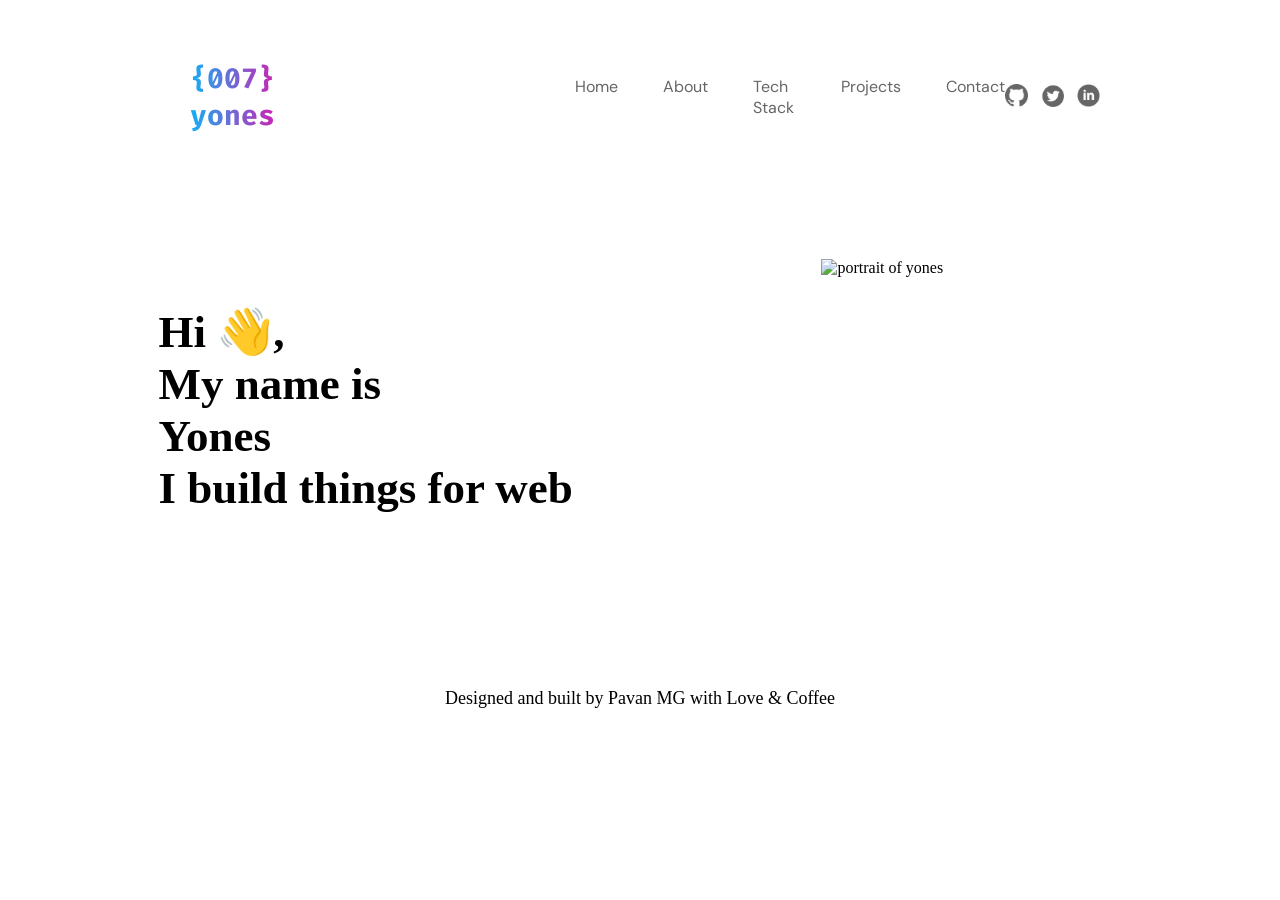
==== index.html @ 116aa629 "Added portrait image to home page, added footer and new section" ====
<!doctype html>
<html lang="en">
  <head>
    <meta charset="UTF-8" />
    <meta name="viewport" content="width=device-width, initial-scale=1.0" />
    <link rel="stylesheet" href="./css/base.css" />
    <title>Home</title>
  </head>
  <body>
    <header>
      <a class="logo" href="./index.html"
        > <strong> {007} <br />
        yones </strong>
      </a>

      <nav class="mainButtons">
        <ul>
          <li><a href="./index.html">Home </a></li>
          <li><a href="./pages/about.html">About</a></li>
          <li>
            <a href="./pages/techstack.html">Tech Stack</a>
          </li>
          <li>
            <a href="./pages/projects.html">Projects</a>
          </li>
          <li><a href="./pages/contact.html">Contact</a></li>
        </ul>
      </nav>

      <nav class="socialButtons">
        <ul>
          <li>
            <a href="https://github.com/yoneshussain" target="_blank"
              ><img src="./assets/githubicon.png" style="height: 23px;" alt="GitHub Profile"
            /></a>
          </li>
          <li>
            <a href="https://x.com/login" target="_blank"
              ><img src="./assets/twittericon.png" style="height: 23px;" alt="Twitter Profile"
            /></a>
          </li>
          <li>
            <a href="https://linkedin.com/yoneshussain" target="_blank"
              ><img src="./assets/linkedinicon.png" style="height: 23px;" alt="LinkedIn Profile"
            /></a>
          </li>
        </ul>
      </nav>
    </header>

    <section>
      <h1>
        Hi 👋, <br>
        My name is <br>
        Yones <br>
        I build things for web
      </h1>

      <img src="./assets/pawanmg.jpg" style="height: 300px; width: 300px;" alt="portrait of yones">
    </section>

    <footer>
      <p>Designed and built by Pavan MG with Love & Coffee</p>
    </footer>
  </body>
</html>
---- css/base.css ----
* {
    margin: 0px;
    padding: 0px;
}

@font-face {
    font-family: FiraCode;
    src: url(../assets/FiraCode-VariableFont_wght.ttf);
}

@font-face {
    font-family: DMSans;
    src: url(../assets/DMSans-VariableFont_opsz\,wght.ttf);
}

/* header & nav placement  */

header {
    display: flex;
    justify-content: space-around;
    align-items: center;
    margin-top: 60px;
    margin-right: 180px;
}

header ul {
    list-style-type: none;
}

header a {
    text-decoration: none;
    color: black;
}

.mainButtons ul{
    display: flex;
    gap: 45px;
    font-family: DMSans;
}

.socialButtons ul {
    display: flex;  
    gap: 13px;
}

.mainButtons a{
    color: #666666;
}

.logo {
    margin-right: 300px;
    margin-left: 190px;
    font-family: FiraCode;
    font-size: 28px;
      background: -webkit-linear-gradient(360deg, #13B0F5, #CA24B4);
  -webkit-background-clip: text;
  -webkit-text-fill-color: transparent;
}

/* section & footer placement, style */

section {
    display: flex;
    justify-content: space-evenly;
    height: 550px;
    align-items: center;
}

section h1 {
    margin-right: 90px;
    font-size: 45px;
}

footer {
    display: flex;
    justify-content: center;
    align-items: flex-end;
    height: 25px;
    font-size: 18px;
}
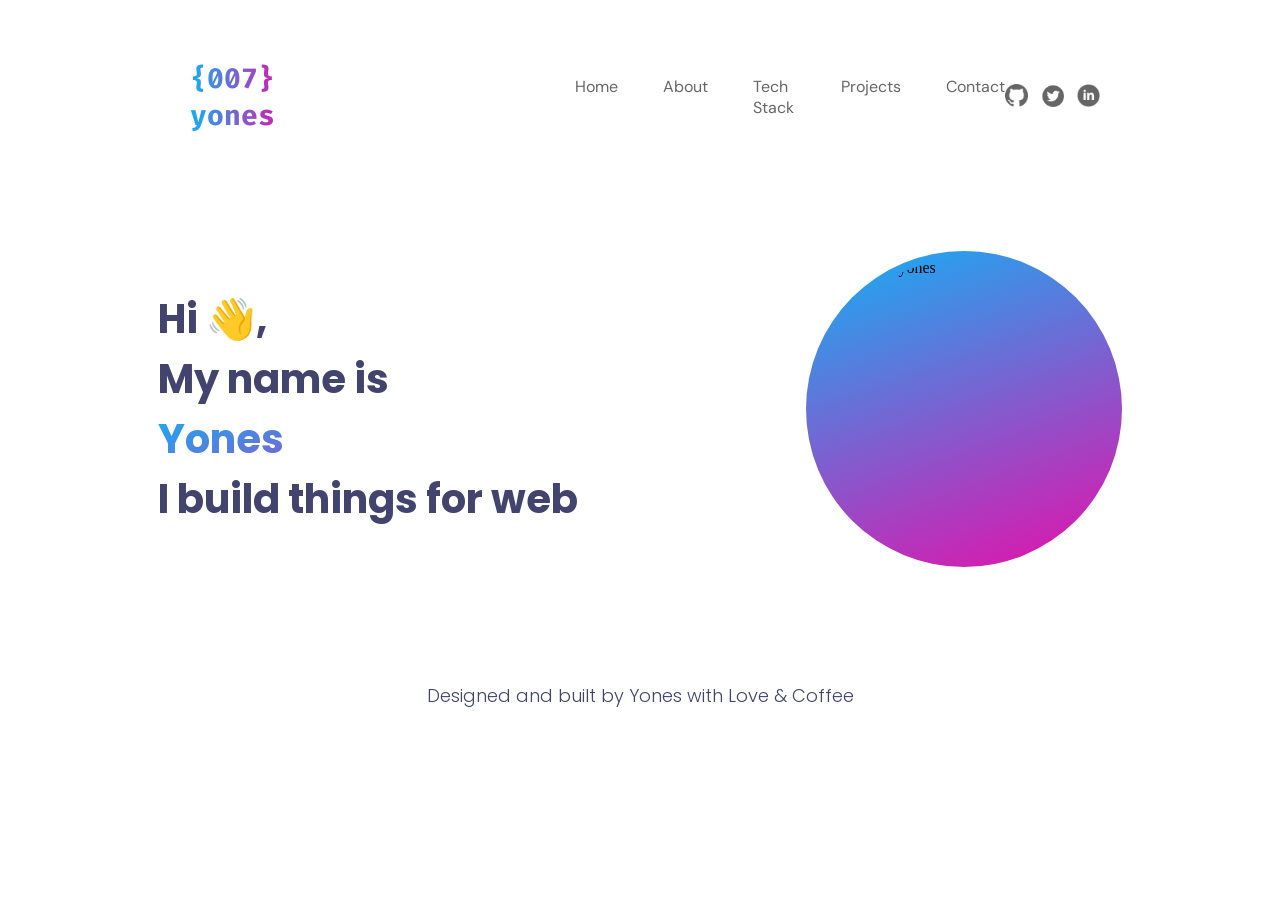
==== commit 33194614: "Added fonts and colors, gradients, etc" ====
--- a/index.html
+++ b/index.html
@@ -52,7 +52,7 @@
       <h1>
         Hi 👋, <br>
         My name is <br>
-        Yones <br>
+        <p>Yones </p>
         I build things for web
       </h1>
 
@@ -60,7 +60,7 @@
     </section>
 
     <footer>
-      <p>Designed and built by Pavan MG with Love & Coffee</p>
+      <p>Designed and built by Yones with Love & Coffee</p>
     </footer>
   </body>
 </html>
--- a/css/base.css
+++ b/css/base.css
@@ -11,6 +11,16 @@
 @font-face {
     font-family: DMSans;
     src: url(../assets/DMSans-VariableFont_opsz\,wght.ttf);
+}
+
+@font-face {
+    font-family: Poppins;
+    src: url(../assets/Poppins-Bold.ttf);
+}
+
+@font-face {
+    font-family: Poppins-light;
+    src: url(../assets/Poppins-Light.ttf);
 }
 
 /* header & nav placement  */
@@ -52,9 +62,9 @@
     margin-left: 190px;
     font-family: FiraCode;
     font-size: 28px;
-      background: -webkit-linear-gradient(360deg, #13B0F5, #CA24B4);
-  -webkit-background-clip: text;
-  -webkit-text-fill-color: transparent;
+    background: -webkit-linear-gradient(360deg, #13B0F5, #CA24B4);
+    background-clip: text;
+    -webkit-text-fill-color: transparent;
 }
 
 /* section & footer placement, style */
@@ -67,8 +77,25 @@
 }
 
 section h1 {
-    margin-right: 90px;
-    font-size: 45px;
+    margin-right: 70px;
+    font-family: Poppins;
+    font-size: 40px;
+    color: #42446E;
+}
+
+section h1 p {
+    background: linear-gradient(160deg, #13B0F5, #E70FAA);
+    background-clip: text;
+    color: transparent;
+}
+
+section img {
+    border: 0px double black;
+    padding: 0.5rem;
+    border-radius: 300px;
+    background-image: linear-gradient(160deg, #13B0F5, #E70FAA);
+    background-origin: border-box;
+    background-clip: padding-box, border-box;
 }
 
 footer {
@@ -76,5 +103,7 @@
     justify-content: center;
     align-items: flex-end;
     height: 25px;
+    font-family: Poppins-light;
     font-size: 18px;
+    color: #42446E;
 }
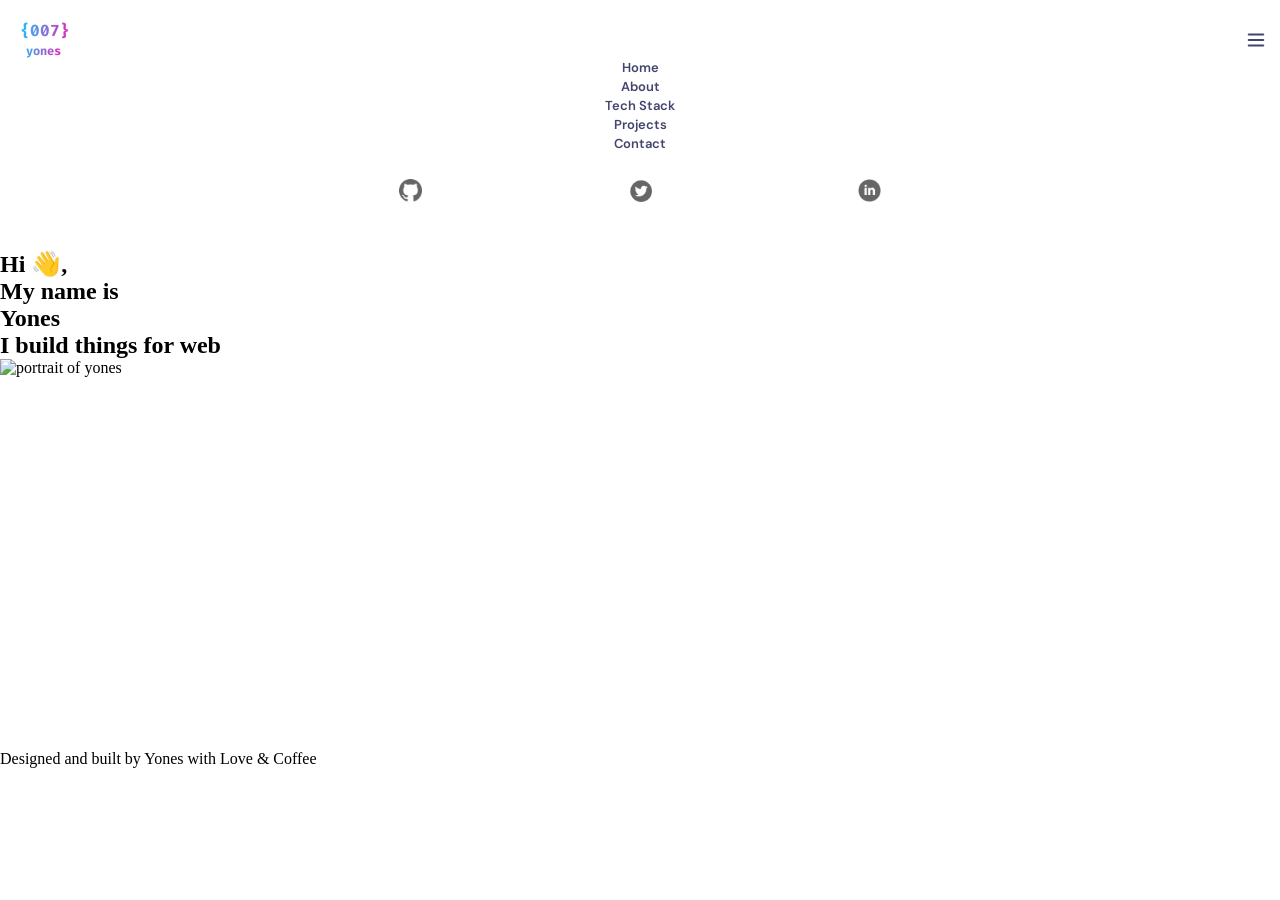
==== commit 5b832f79: "updated whole system + fixed pages, started with mobile first layout" ====
--- a/index.html
+++ b/index.html
@@ -7,59 +7,74 @@
     <title>Home</title>
   </head>
   <body>
-    <header>
-      <a class="logo" href="./index.html"
-        > <strong> {007} <br />
-        yones </strong>
-      </a>
-
-      <nav class="mainButtons">
-        <ul>
-          <li><a href="./index.html">Home </a></li>
-          <li><a href="./pages/about.html">About</a></li>
+    <header class="navbar">
+      <nav class="menu-top">
+        <ul class="logo">
           <li>
-            <a href="./pages/techstack.html">Tech Stack</a>
+            <a class="logo-top" href="./index.html">{007}</a>
           </li>
           <li>
-            <a href="./pages/projects.html">Projects</a>
+            <a class="logo-btm" href="./index.html">yones</a>
           </li>
-          <li><a href="./pages/contact.html">Contact</a></li>
         </ul>
+
+       <input type="image" src="./assets/hamburger.svg" class="hamburger">
       </nav>
 
-      <nav class="socialButtons">
-        <ul>
-          <li>
-            <a href="https://github.com/yoneshussain" target="_blank"
-              ><img src="./assets/githubicon.png" style="height: 23px;" alt="GitHub Profile"
-            /></a>
-          </li>
-          <li>
-            <a href="https://x.com/login" target="_blank"
-              ><img src="./assets/twittericon.png" style="height: 23px;" alt="Twitter Profile"
-            /></a>
-          </li>
-          <li>
-            <a href="https://linkedin.com/yoneshussain" target="_blank"
-              ><img src="./assets/linkedinicon.png" style="height: 23px;" alt="LinkedIn Profile"
-            /></a>
-          </li>
-        </ul>
+      <nav class="menu-mid">
+        <a href="./index.html" class="links">Home </a>
+        <a href="./pages/about.html" class="links">About</a>
+
+        <a href="./pages/techstack.html" class="links">Tech Stack</a>
+
+        <a href="./pages/projects.html" class="links">Projects</a>
+
+        <a href="./pages/contact.html" class="links">Contact</a>
+      </nav>
+
+      <nav class="menu-btm">
+        <a href="https://github.com/yoneshussain" target="_blank"
+          ><img
+            src="./assets/githubicon.png"
+            style="height: 23px"
+            alt="GitHub Profile"
+            class="socials"
+        /></a>
+
+        <a href="https://x.com/login" target="_blank"
+          ><img
+            src="./assets/twittericon.png"
+            style="height: 23px"
+            alt="Twitter Profile"
+            class="socials"
+        /></a>
+
+        <a href="https://linkedin.com/yoneshussain" target="_blank"
+          ><img
+            src="./assets/linkedinicon.png"
+            style="height: 23px"
+            alt="LinkedIn Profile"
+            class="socials"
+        /></a>
       </nav>
     </header>
 
-    <section>
+    <section class="home-info">
       <h1>
-        Hi 👋, <br>
-        My name is <br>
-        <p>Yones </p>
+        Hi 👋, <br />
+        My name is <br />
+        <p>Yones</p>
         I build things for web
       </h1>
 
-      <img src="./assets/pawanmg.jpg" style="height: 300px; width: 300px;" alt="portrait of yones">
+      <img
+        src="./assets/pawanmg.jpg"
+        class="portrait"
+        alt="portrait of yones"
+      />
     </section>
 
-    <footer>
+    <footer class="footer">
       <p>Designed and built by Yones with Love & Coffee</p>
     </footer>
   </body>
--- a/css/base.css
+++ b/css/base.css
@@ -1,6 +1,7 @@
-* {
-    margin: 0px;
-    padding: 0px;
+:root {
+    --black: #42446E;
+    --blue: #00C0FD;
+    --pink: #E70FAA;
 }
 
 @font-face {
@@ -23,87 +24,105 @@
     src: url(../assets/Poppins-Light.ttf);
 }
 
-/* header & nav placement  */
-
-header {
-    display: flex;
-    justify-content: space-around;
-    align-items: center;
-    margin-top: 60px;
-    margin-right: 180px;
+* {
+    margin: 0;
+    padding: 0;
+    box-sizing: border-box;
+            list-style-type: none;
+        text-decoration: none;
 }
 
-header ul {
-    list-style-type: none;
+body {
+    display: grid;
+    grid-template-columns: 1fr;
+    grid-template-rows: 250px 500px 100px;
+    grid-template-areas: 
+                          "navbar"
+                          "home-info"
+                          "footer";
+
 }
 
-header a {
-    text-decoration: none;
-    color: black;
+/* navigation bar */
+
+.navbar {
+    grid-area: navbar;
+    display: flex;
+    flex-direction: column;
+    align-items: center;
+
 }
 
-.mainButtons ul{
+/* logo */
+
+.menu-top {
     display: flex;
-    gap: 45px;
-    font-family: DMSans;
+    width: 100%;
+    align-items: center;
+
+    & .logo {
+        opacity: 0.9;
+        padding: 20px 0px 0px 20px;
+    }
+
+    & .logo-btm {
+        font-size: 12px;
+        padding-left: 5.5px;
+    }
+
+    & .logo a {
+        font-family: FiraCode;
+        font-weight: 700;
+        background-image: linear-gradient(280deg, var(--pink),var(--blue));
+        background-clip: text;
+        color: transparent;
+    }
+
+/* hamburger */
+
+& .hamburger {
+    height: 22px;
+    margin-left: auto;
+    margin-right: 13px;
+    margin-top: 20px;
 }
 
-.socialButtons ul {
-    display: flex;  
-    gap: 13px;
 }
 
-.mainButtons a{
-    color: #666666;
+/* Pages */
+
+.menu-mid {
+    display: flex;
+    flex-direction: column;
+    align-items: center;
+    gap: 2px;
+
+    & .links {
+        font-family: DMSans;
+        color: var(--black);
+        font-weight: 600;
+        font-size: 13px;
+    }
 }
 
-.logo {
-    margin-right: 300px;
-    margin-left: 190px;
-    font-family: FiraCode;
-    font-size: 28px;
-    background: -webkit-linear-gradient(360deg, #13B0F5, #CA24B4);
-    background-clip: text;
-    -webkit-text-fill-color: transparent;
+/* Socials */
+
+.menu-btm {
+    display: flex;
+    justify-content: space-evenly;
+    align-items: center;
+    width: 70%;;
+    height: 80px;
 }
 
-/* section & footer placement, style */
-
-section {
-    display: flex;
-    justify-content: space-evenly;
-    height: 550px;
-    align-items: center;
+.home-info {
+    grid-area: home-info;
 }
 
-section h1 {
-    margin-right: 70px;
-    font-family: Poppins;
-    font-size: 40px;
-    color: #42446E;
+.footer {
+    grid-area: footer;
 }
 
-section h1 p {
-    background: linear-gradient(160deg, #13B0F5, #E70FAA);
-    background-clip: text;
-    color: transparent;
-}
-
-section img {
-    border: 0px double black;
-    padding: 0.5rem;
-    border-radius: 300px;
-    background-image: linear-gradient(160deg, #13B0F5, #E70FAA);
-    background-origin: border-box;
-    background-clip: padding-box, border-box;
-}
-
-footer {
-    display: flex;
-    justify-content: center;
-    align-items: flex-end;
-    height: 25px;
-    font-family: Poppins-light;
-    font-size: 18px;
-    color: #42446E;
+.portrait {
+    width: 150px;
 }
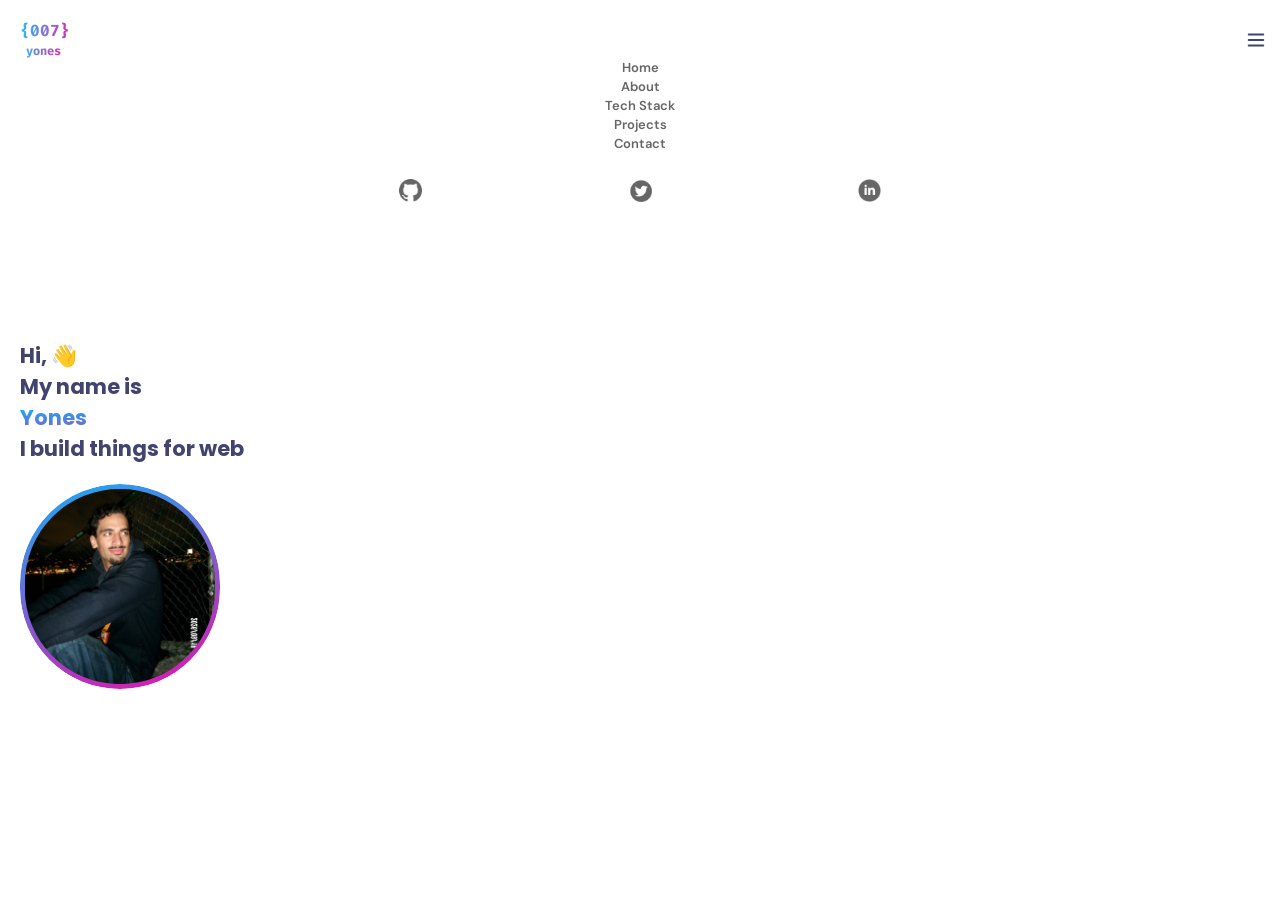
==== commit a4103d80: "finished about me page + minor changes to base" ====
--- a/index.html
+++ b/index.html
@@ -18,7 +18,12 @@
           </li>
         </ul>
 
-       <input type="image" src="./assets/hamburger.svg" class="hamburger">
+        <input
+          type="image"
+          src="./assets/hamburger.svg"
+          class="hamburger"
+          alt="menu-icon"
+        />
       </nav>
 
       <nav class="menu-mid">
@@ -33,7 +38,10 @@
       </nav>
 
       <nav class="menu-btm">
-        <a href="https://github.com/yoneshussain" target="_blank"
+        <a
+          href="https://github.com/yoneshussain"
+          target="_blank"
+          class="socialicons"
           ><img
             src="./assets/githubicon.png"
             style="height: 23px"
@@ -41,7 +49,7 @@
             class="socials"
         /></a>
 
-        <a href="https://x.com/login" target="_blank"
+        <a href="https://x.com/login" target="_blank" class="socialicons"
           ><img
             src="./assets/twittericon.png"
             style="height: 23px"
@@ -49,7 +57,10 @@
             class="socials"
         /></a>
 
-        <a href="https://linkedin.com/yoneshussain" target="_blank"
+        <a
+          href="https://linkedin.com/yoneshussain"
+          target="_blank"
+          class="socialicons"
           ><img
             src="./assets/linkedinicon.png"
             style="height: 23px"
@@ -59,23 +70,19 @@
       </nav>
     </header>
 
-    <section class="home-info">
-      <h1>
-        Hi 👋, <br />
-        My name is <br />
-        <p>Yones</p>
-        I build things for web
-      </h1>
+    <main class="home-info">
+      <ul class="home-text">
+        <li class="main-text">Hi, 👋</li>
+        <li class="main-text">My name is</li>
+        <li class="main-text text-name">Yones</li>
+        <li class="main-text">I build things for web</li>
+      </ul>
 
-      <img
-        src="./assets/pawanmg.jpg"
-        class="portrait"
-        alt="portrait of yones"
-      />
-    </section>
-
-    <footer class="footer">
-      <p>Designed and built by Yones with Love & Coffee</p>
-    </footer>
+        <img
+          src="./assets/yones-portrait.jpeg"
+          class="portrait"
+          alt="portrait of yones"
+        />
+    </main>
   </body>
 </html>
--- a/css/base.css
+++ b/css/base.css
@@ -2,6 +2,7 @@
     --black: #42446E;
     --blue: #00C0FD;
     --pink: #E70FAA;
+    --gray: #666666;
 }
 
 @font-face {
@@ -35,12 +36,11 @@
 body {
     display: grid;
     grid-template-columns: 1fr;
-    grid-template-rows: 250px 500px 100px;
+    grid-template-rows: 250px 400px;
     grid-template-areas: 
                           "navbar"
-                          "home-info"
-                          "footer";
-
+                          "home-info";
+                          gap: 70px;
 }
 
 /* navigation bar */
@@ -85,6 +85,7 @@
     margin-left: auto;
     margin-right: 13px;
     margin-top: 20px;
+    filter: brightness(0) saturate(100%) invert(26%) sepia(12%) saturate(1798%) hue-rotate(199deg) brightness(97%) contrast(93%);
 }
 
 }
@@ -99,11 +100,12 @@
 
     & .links {
         font-family: DMSans;
-        color: var(--black);
+        color: var(--gray);
         font-weight: 600;
         font-size: 13px;
     }
 }
+
 
 /* Socials */
 
@@ -113,16 +115,47 @@
     align-items: center;
     width: 70%;;
     height: 80px;
+
+    &  .socialicons img {
+filter: brightness(0) saturate(100%) invert(36%) sepia(0%) saturate(2759%) hue-rotate(136deg) brightness(100%) contrast(72%);
 }
+}
+
+
+/* Home Information / Main content */
 
 .home-info {
     grid-area: home-info;
+    margin: 20px 0px 0px 20px;
 }
 
-.footer {
-    grid-area: footer;
+.home-text {
+    display: flex;
+    flex-direction: column;
+    margin-bottom: 20px;
 }
 
+.main-text {
+    font-size: 21px;
+    font-family: Poppins;
+    font-weight: 600;
+    color: var(--black);
+}
+
+.text-name{
+    background-image: linear-gradient(179deg, var(--blue), var(--pink));
+    background-clip: text;
+    color: transparent;
+}
+
+
 .portrait {
-    width: 150px;
-}+    width: 200px;
+    border: 0px double black;
+    padding: 0.3rem;
+    border-radius: 300px;
+    background-image: linear-gradient(160deg, #13B0F5, #E70FAA);
+    background-origin: border-box;
+    background-clip: padding-box, border-box;
+}
+
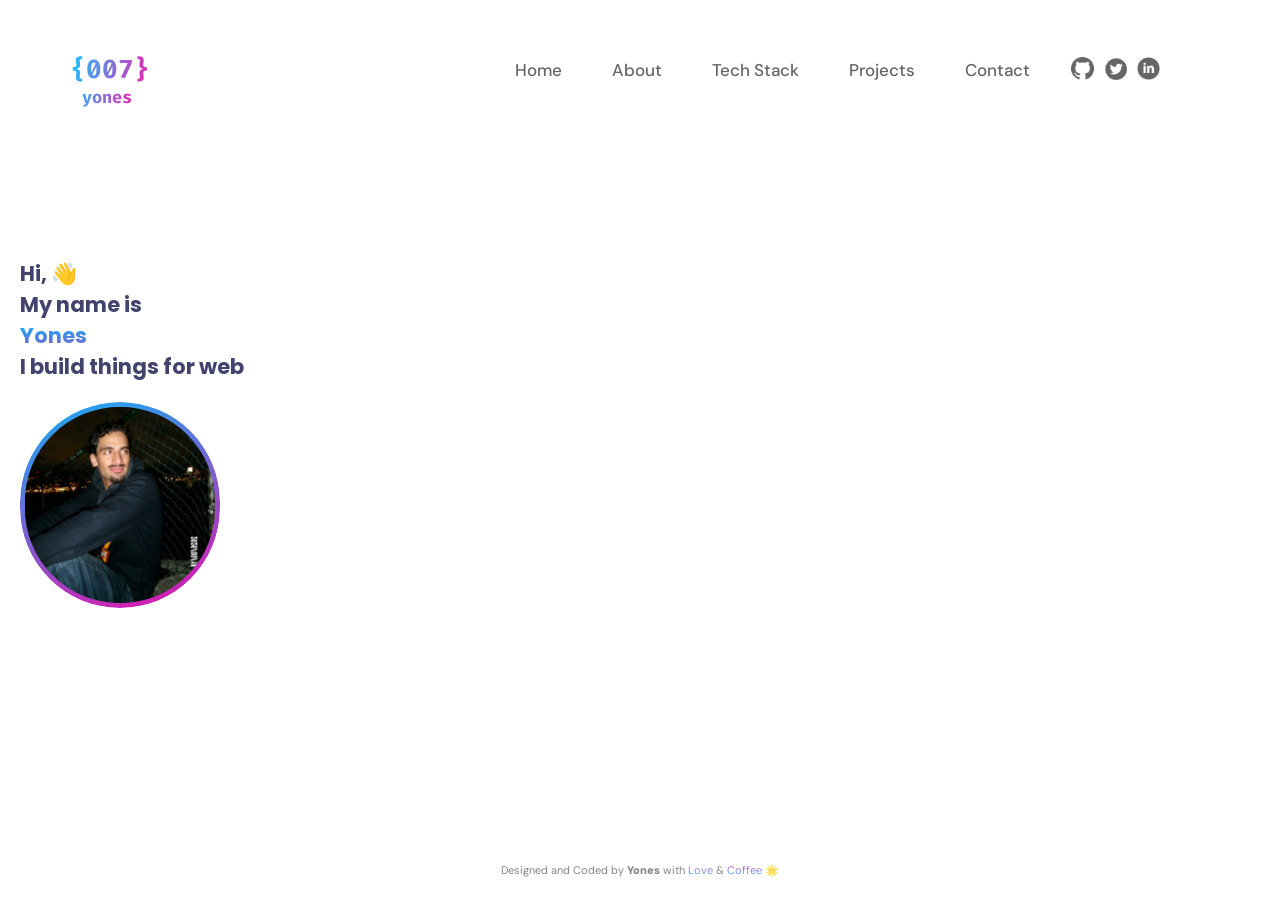
==== commit b06de676: "added media queries to base" ====
--- a/index.html
+++ b/index.html
@@ -78,11 +78,19 @@
         <li class="main-text">I build things for web</li>
       </ul>
 
-        <img
-          src="./assets/yones-portrait.jpeg"
-          class="portrait"
-          alt="portrait of yones"
-        />
+      <img
+        src="./assets/yones-portrait.jpeg"
+        class="portrait"
+        alt="portrait of yones"
+      />
     </main>
+
+    <footer class="footer">
+      <p>
+        Designed and Coded by <span class="footer-name">Yones</span> with
+        <span class="footer-grad">Love</span> &
+        <span class="footer-grad"> Coffee</span> 🌟
+      </p>
+    </footer>
   </body>
 </html>
--- a/css/base.css
+++ b/css/base.css
@@ -36,11 +36,13 @@
 body {
     display: grid;
     grid-template-columns: 1fr;
-    grid-template-rows: 250px 400px;
+    grid-template-rows: 250px auto auto;
+    min-height: 100vh;
     grid-template-areas: 
                           "navbar"
-                          "home-info";
-                          gap: 70px;
+                          "home-info"
+                          "footer";
+                          gap: 20px;
 }
 
 /* navigation bar */
@@ -127,6 +129,9 @@
 .home-info {
     grid-area: home-info;
     margin: 20px 0px 0px 20px;
+    display: flex;
+    flex-direction: column;
+    justify-content: center;
 }
 
 .home-text {
@@ -159,3 +164,78 @@
     background-clip: padding-box, border-box;
 }
 
+
+/* FOOTER */
+
+.footer {
+    grid-area: footer;
+    display: flex;
+    justify-content: center;    
+margin-top: auto;    
+font-size: 11px;
+font-family: DMSans;
+padding-bottom: 23px;
+color: var(--gray);
+opacity: 0.8;
+
+& .footer-name {
+    font-weight: 900;
+}
+
+& .footer-grad {
+            background-image: linear-gradient(180deg, var(--pink),var(--blue));
+        background-clip: text;
+        color: transparent;
+}
+}
+
+/* MEDIA QUERIES */
+
+@media (min-width: 980px) {
+    
+    body {
+    grid-template-rows: 140px auto auto;
+}
+    .navbar {
+        flex-direction: row;
+        justify-content: space-between;
+    }
+
+    .menu-mid {
+        flex-direction: row;
+        margin-left: auto;
+        gap: 50px;
+        padding-right: 130px;
+
+        & .links {
+            font-size: 17px;
+            font-weight: 500;
+        }
+    }
+
+    .hamburger {
+        display: none;
+    }
+
+    .menu-top {
+        width: 0%;
+        margin-left: 50px;
+
+        & .logo-top {
+            font-size: 26px;
+    }
+
+    & .logo-btm {
+        font-size: 17px;
+        padding-left: 12px;
+    }
+    }
+
+    .menu-btm {
+        justify-content: flex-end;
+        width: 0;
+        gap: 10px;
+        margin-right: 120px;
+    }
+    
+}
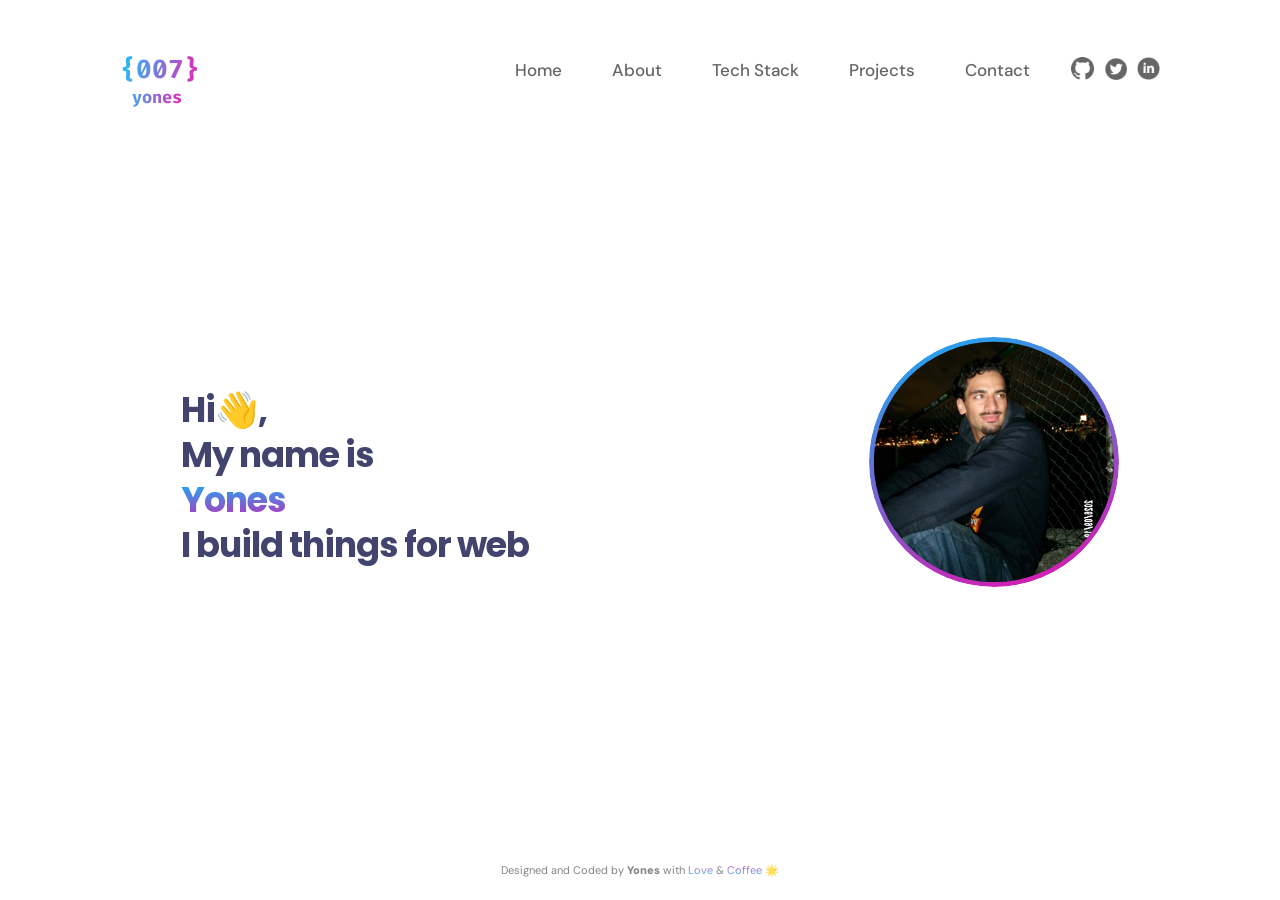
==== commit 5e7097b4: "fully developed desktop about page + semantic changes" ====
--- a/index.html
+++ b/index.html
@@ -72,7 +72,7 @@
 
     <main class="home-info">
       <ul class="home-text">
-        <li class="main-text">Hi, 👋</li>
+        <li class="main-text">Hi👋,</li>
         <li class="main-text">My name is</li>
         <li class="main-text text-name">Yones</li>
         <li class="main-text">I build things for web</li>
--- a/css/base.css
+++ b/css/base.css
@@ -38,6 +38,7 @@
     grid-template-columns: 1fr;
     grid-template-rows: 250px auto auto;
     min-height: 100vh;
+    width: 100%;
     grid-template-areas: 
                           "navbar"
                           "home-info"
@@ -143,7 +144,6 @@
 .main-text {
     font-size: 21px;
     font-family: Poppins;
-    font-weight: 600;
     color: var(--black);
 }
 
@@ -171,19 +171,19 @@
     grid-area: footer;
     display: flex;
     justify-content: center;    
-margin-top: auto;    
-font-size: 11px;
-font-family: DMSans;
-padding-bottom: 23px;
-color: var(--gray);
-opacity: 0.8;
+    margin-top: auto;    
+    font-size: 11px;
+    font-family: DMSans;
+    padding-bottom: 23px;
+    color: var(--gray);
+    opacity: 0.8;
 
 & .footer-name {
     font-weight: 900;
 }
 
 & .footer-grad {
-            background-image: linear-gradient(180deg, var(--pink),var(--blue));
+        background-image: linear-gradient(180deg, var(--pink),var(--blue));
         background-clip: text;
         color: transparent;
 }
@@ -191,17 +191,82 @@
 
 /* MEDIA QUERIES */
 
-@media (min-width: 980px) {
+
+
+@media (min-width: 700px) {
+
+        .home-info {
+        flex-direction: row;
+        align-items: end;
+        justify-content: space-evenly;
+        padding-bottom: 100px;
+    }
+
+
+    .main-text {
+        font-size: 30px;
+        padding-right: 180px;
+        letter-spacing: -1px;
+        line-height: 40px;
+    }
+
+    .portrait {
+        width: 200px;
+        height: 200px;
+    }
+
+}
+
+
+@media (min-width: 810px) {
+
+
+    .main-text {
+        font-size: 35px;
+        padding-right: 180px;
+        letter-spacing: -1px;
+        line-height: 45px;
+    }
+
+    .portrait {
+        width: 250px;
+        height: 250px;
+    }
+
+}
+
+
+@media (min-width: 1000px) {
     
-    body {
+body {
     grid-template-rows: 140px auto auto;
 }
-    .navbar {
+
+.navbar {
         flex-direction: row;
         justify-content: space-between;
     }
 
-    .menu-mid {
+    .menu-top {
+        width: 0%;
+        margin-left: 100px;
+
+        & .logo-top {
+            font-size: 26px;
+    }
+
+    & .logo-btm {
+        font-size: 17px;
+        padding-left: 12px;
+    }
+    }
+
+.hamburger {
+        display: none;
+}
+
+.menu-mid {
+
         flex-direction: row;
         margin-left: auto;
         gap: 50px;
@@ -211,26 +276,7 @@
             font-size: 17px;
             font-weight: 500;
         }
-    }
-
-    .hamburger {
-        display: none;
-    }
-
-    .menu-top {
-        width: 0%;
-        margin-left: 50px;
-
-        & .logo-top {
-            font-size: 26px;
-    }
-
-    & .logo-btm {
-        font-size: 17px;
-        padding-left: 12px;
-    }
-    }
-
+}
     .menu-btm {
         justify-content: flex-end;
         width: 0;
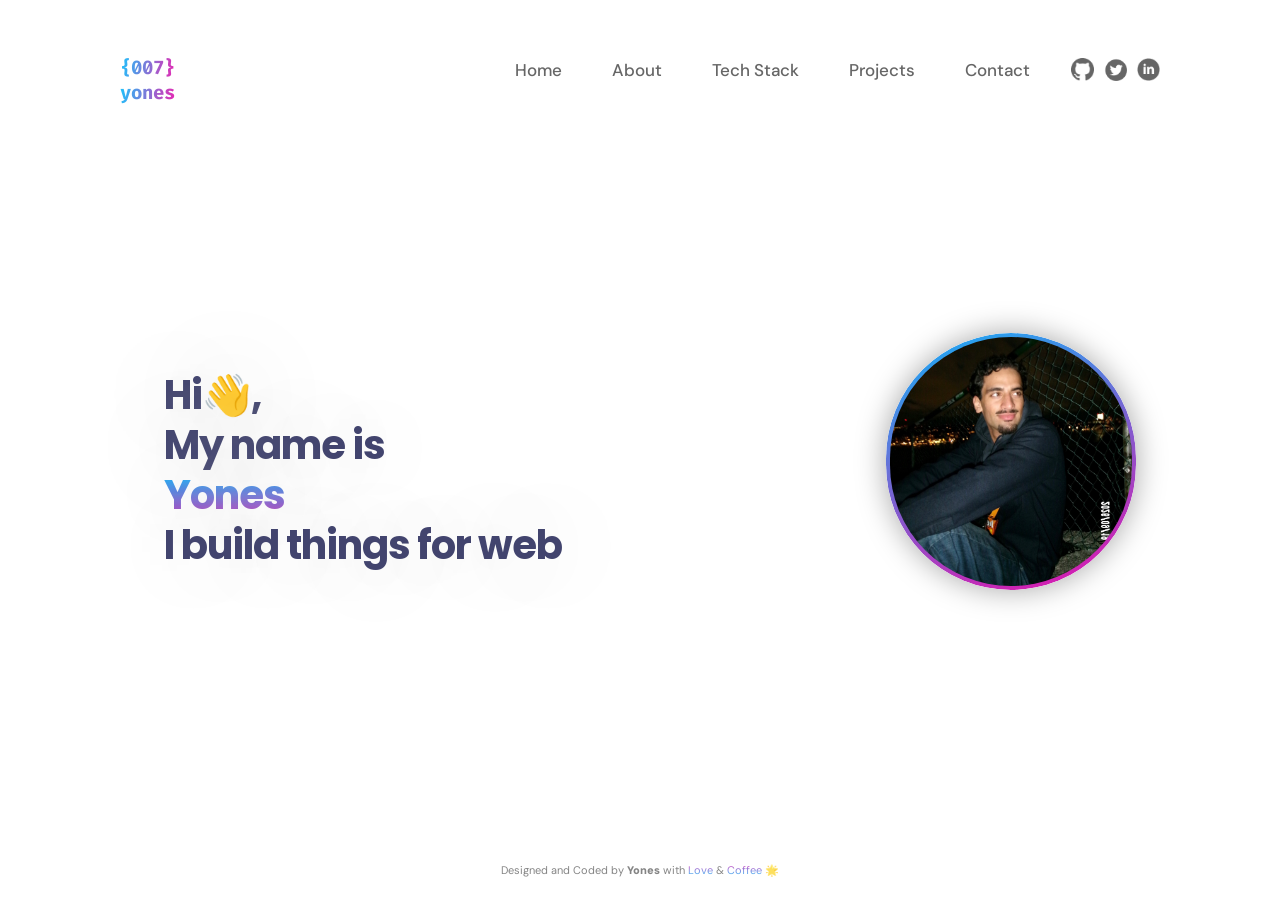
==== commit 76625754: "finished contact + small changed on all pages/media queries" ====
--- a/index.html
+++ b/index.html
@@ -5,6 +5,7 @@
     <meta name="viewport" content="width=device-width, initial-scale=1.0" />
     <link rel="stylesheet" href="./css/base.css" />
     <title>Home</title>
+    <link rel="icon" type="image/x-icon" href="././assets/logo-icon.ico" />
   </head>
   <body>
     <header class="navbar">
@@ -58,7 +59,7 @@
         /></a>
 
         <a
-          href="https://linkedin.com/yoneshussain"
+          href="https://linkedin.com/in/yones-hussain-b9a265192"
           target="_blank"
           class="socialicons"
           ><img
--- a/css/base.css
+++ b/css/base.css
@@ -29,8 +29,12 @@
     margin: 0;
     padding: 0;
     box-sizing: border-box;
-            list-style-type: none;
-        text-decoration: none;
+    list-style-type: none;
+    text-decoration: none;
+}
+
+html {
+    font-size: 62.5%;
 }
 
 body {
@@ -39,11 +43,11 @@
     grid-template-rows: 250px auto auto;
     min-height: 100vh;
     width: 100%;
-    grid-template-areas: 
-                          "navbar"
-                          "home-info"
-                          "footer";
-                          gap: 20px;
+    grid-template-areas:
+        "navbar"
+        "home-info"
+        "footer";
+    gap: 20px;
 }
 
 /* navigation bar */
@@ -68,28 +72,26 @@
         padding: 20px 0px 0px 20px;
     }
 
-    & .logo-btm {
-        font-size: 12px;
-        padding-left: 5.5px;
-    }
 
     & .logo a {
+        font-size: 1.9rem;
         font-family: FiraCode;
         font-weight: 700;
-        background-image: linear-gradient(280deg, var(--pink),var(--blue));
+        background-image: linear-gradient(280deg, var(--pink), var(--blue));
         background-clip: text;
         color: transparent;
     }
 
-/* hamburger */
-
-& .hamburger {
-    height: 22px;
-    margin-left: auto;
-    margin-right: 13px;
-    margin-top: 20px;
-    filter: brightness(0) saturate(100%) invert(26%) sepia(12%) saturate(1798%) hue-rotate(199deg) brightness(97%) contrast(93%);
-}
+    /* hamburger */
+
+    & .hamburger {
+        height: 22px;
+        margin-left: auto;
+        margin-right: 13px;
+        margin-top: 20px;
+        filter: brightness(0) saturate(100%) invert(26%) sepia(12%) saturate(1798%) hue-rotate(199deg) brightness(97%) contrast(93%);
+        cursor: default;
+    }
 
 }
 
@@ -105,7 +107,7 @@
         font-family: DMSans;
         color: var(--gray);
         font-weight: 600;
-        font-size: 13px;
+        font-size: 1.5rem;
     }
 }
 
@@ -116,12 +118,13 @@
     display: flex;
     justify-content: space-evenly;
     align-items: center;
-    width: 70%;;
-    height: 80px;
-
-    &  .socialicons img {
-filter: brightness(0) saturate(100%) invert(36%) sepia(0%) saturate(2759%) hue-rotate(136deg) brightness(100%) contrast(72%);
-}
+    width: 70%;
+    ;
+    height: 80%;
+
+    & .socialicons img {
+        filter: brightness(0) saturate(100%) invert(36%) sepia(0%) saturate(2759%) hue-rotate(136deg) brightness(100%) contrast(72%);
+    }
 }
 
 
@@ -142,12 +145,14 @@
 }
 
 .main-text {
-    font-size: 21px;
+    font-size: 2.5rem;
     font-family: Poppins;
     color: var(--black);
-}
-
-.text-name{
+    text-shadow: 0px 0px 90px #ccc;
+    line-height: 3rem;
+}
+
+.text-name {
     background-image: linear-gradient(179deg, var(--blue), var(--pink));
     background-clip: text;
     color: transparent;
@@ -155,13 +160,15 @@
 
 
 .portrait {
-    width: 200px;
+    width: 50%;
+    max-width: 26rem;
     border: 0px double black;
-    padding: 0.3rem;
+    padding: 0.4rem;
     border-radius: 300px;
     background-image: linear-gradient(160deg, #13B0F5, #E70FAA);
     background-origin: border-box;
     background-clip: padding-box, border-box;
+    box-shadow: 0px 0px 30px #a7a7a7;
 }
 
 
@@ -170,23 +177,23 @@
 .footer {
     grid-area: footer;
     display: flex;
-    justify-content: center;    
-    margin-top: auto;    
-    font-size: 11px;
+    justify-content: center;
+    margin-top: auto;
+    font-size: 1.1rem;
     font-family: DMSans;
     padding-bottom: 23px;
     color: var(--gray);
     opacity: 0.8;
 
-& .footer-name {
-    font-weight: 900;
-}
-
-& .footer-grad {
-        background-image: linear-gradient(180deg, var(--pink),var(--blue));
+    & .footer-name {
+        font-weight: 900;
+    }
+
+    & .footer-grad {
+        background-image: linear-gradient(180deg, var(--pink), var(--blue));
         background-clip: text;
         color: transparent;
-}
+    }
 }
 
 /* MEDIA QUERIES */
@@ -195,7 +202,7 @@
 
 @media (min-width: 700px) {
 
-        .home-info {
+    .home-info {
         flex-direction: row;
         align-items: end;
         justify-content: space-evenly;
@@ -204,45 +211,29 @@
 
 
     .main-text {
-        font-size: 30px;
+        font-size: 3rem;
         padding-right: 180px;
         letter-spacing: -1px;
-        line-height: 40px;
+        line-height: 4rem;
     }
 
     .portrait {
-        width: 200px;
-        height: 200px;
-    }
-
-}
-
-
-@media (min-width: 810px) {
-
-
-    .main-text {
-        font-size: 35px;
-        padding-right: 180px;
-        letter-spacing: -1px;
-        line-height: 45px;
-    }
-
-    .portrait {
-        width: 250px;
-        height: 250px;
-    }
-
-}
+        width: 29%;
+        height: auto;
+        max-width: 25rem;
+    }
+
+}
+
 
 
 @media (min-width: 1000px) {
-    
-body {
-    grid-template-rows: 140px auto auto;
-}
-
-.navbar {
+
+    body {
+        grid-template-rows: 140px auto auto;
+    }
+
+    .navbar {
         flex-direction: row;
         justify-content: space-between;
     }
@@ -251,21 +242,13 @@
         width: 0%;
         margin-left: 100px;
 
-        & .logo-top {
-            font-size: 26px;
-    }
-
-    & .logo-btm {
-        font-size: 17px;
-        padding-left: 12px;
-    }
-    }
-
-.hamburger {
+    }
+
+    .hamburger {
         display: none;
-}
-
-.menu-mid {
+    }
+
+    .menu-mid {
 
         flex-direction: row;
         margin-left: auto;
@@ -273,15 +256,20 @@
         padding-right: 130px;
 
         & .links {
-            font-size: 17px;
+            font-size: 1.7rem;
             font-weight: 500;
         }
-}
+    }
+
     .menu-btm {
         justify-content: flex-end;
         width: 0;
         gap: 10px;
         margin-right: 120px;
     }
-    
+
+    .main-text {
+        font-size: 4rem;
+        line-height: 5rem;
+    }
 }
